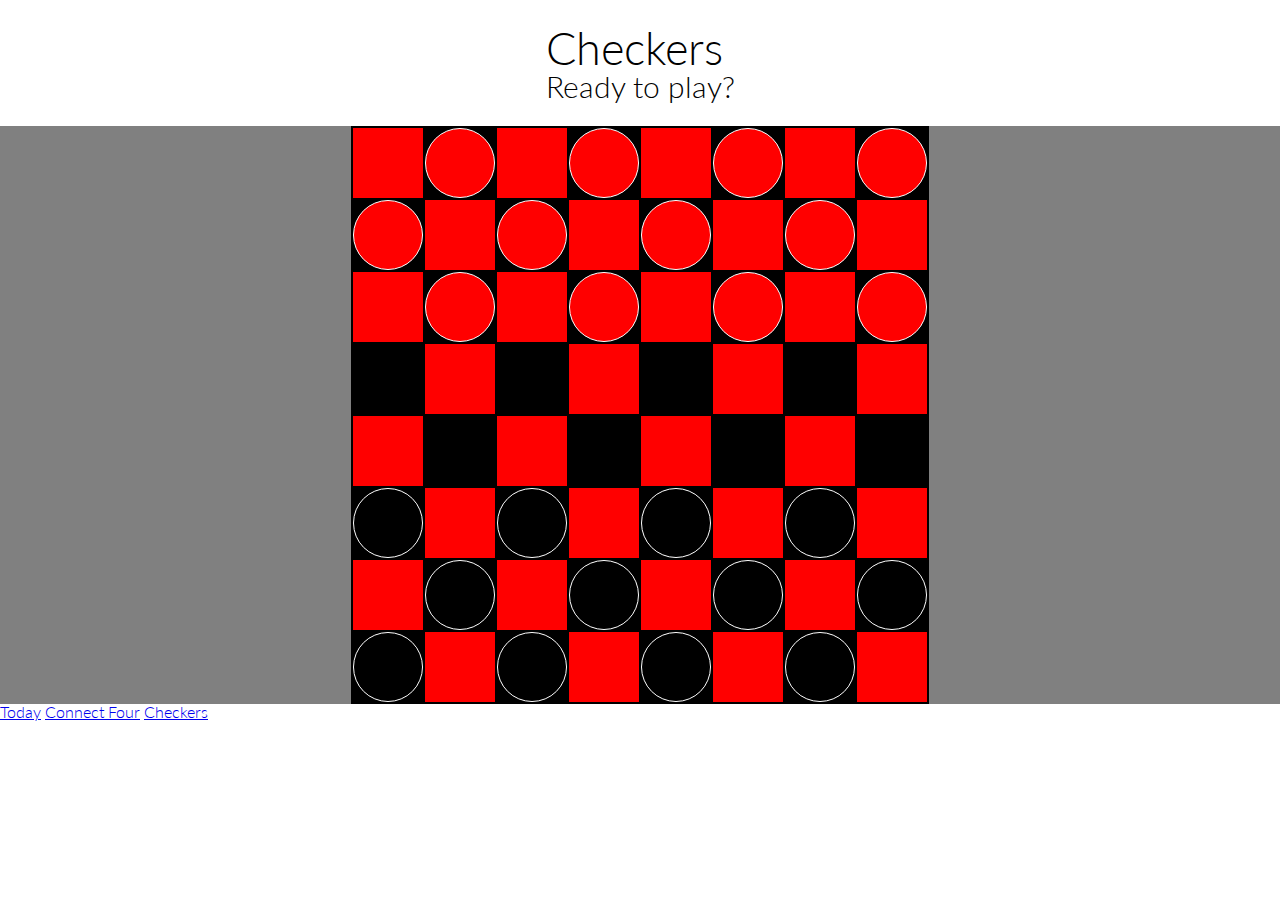
==== checkers/index.html @ e7a09c95 "completed full checkers game" ====
<!DOCTYPE html>
<html>

<head>
    <meta charset="utf-8">
    <title>Checkers!</title>
    <link rel="stylesheet" href="assets/stylesheets/reset.css" />
    <link href="https://fonts.googleapis.com/css?family=Lato:100,300,400,700,900" rel="stylesheet">
    <link rel="stylesheet" href="assets/stylesheets/main.css" />
    <script src="https://code.jquery.com/jquery-3.1.0.js"></script>
    <!-- <script type="text/javascript" src="../../../node_modules/jquery/dist/jquery.min.js"></script> -->


</head>

<body>
    <header class="container">
        <hgroup class="container">
            <h1>Checkers</h1>
            <h3 class="">Ready to play?</h3>
        </hgroup>

    </header>

    <main class="container">
        <aside class="container red">
            <h2 class="player-aside"></h2>
            <div class="container holding-space">

            </div>

            <!-- //red Name
            //red pieces
            //red pawns left
            //red kings -->

        </aside>

        <article class="container board">
            <!-- figures and divs will be created here -->
        </article>

        <aside class="container black">
            <h2 class="player-aside"></h2>
            <div class="container holding-space">

            </div>
            <!-- //black Name
            //black pieces
            //black pawns left
            //black kings -->

        </aside>
    </main>


    <footer class = "container">
      <nav>
          <a href="../../index.html">Today</a>
          <!-- <a href="../../future.html">Up Next</a> -->
          <a href="index.html">Connect Four</a>
          <a href="../checkers/index.html">Checkers</a>

      </nav>

    </footer>

    <script src="assets/scripts/app.js"></script>
</body>

</html>
---- checkers/assets/stylesheets/main.css ----
/*
====
Custom styles
====
*/

/* link for font reference
<link href="https://fonts.googleapis.com/css?family=Lato:100,300,400,700,900" rel="stylesheet">

*/
body {
    font-family: "Lato", Trebuchet, sans-serif;
    font-weight: 300;

}
em{
  font-style:italic;
}

strong{
  font-weight:700;
}


    /*
====
Grid styles
====
*/

*, *:before, *:after {
    -webkit-box-sizing: border-box;
    -moz-box-sizing: border-box;
    -ms-box-sizing: border-box;
    box-sizing: border-box;
    max-width: 100%;
    max-height: 100%;
}

.container {
    display: flex;
}




    /*
====
Typography
====
*/


h1 {
    font-size: 45px;
}

h2 {
    font-size: 40px;
    text-align: center;
    font-weight: 400;
}

.player-aside{
  margin-bottom: 20px;
}

h3 {
    font-size: 30px;
}



    /*
====
Buttons
====
*/



    /*
====
Links
====
*/

    /*
====
Navigation
====
*/



    /*
====
Images
*/



    /*
====
Header
====
*/
header{
  padding-top:2%;
  padding-bottom:2%;
  justify-content: space-around;

}
hgroup{
  flex-direction: column;
}


    /*
====
Main body
====
*/

main{
  justify-content: space-around;;

}

.board{

  background-color:red;
  border:solid black 1px;
  flex-direction: column-reverse;;
}

aside{
  width: 100%;
  background-color:grey;
  flex-direction: column;
  align-items: center;
}
.holding-space .space{
  flex-direction:column;
  justify-content: space-around;
  text-align: center;
}

.holding-space{
  flex-direction:row;
  flex-wrap: wrap;
  justify-content: space-around;

}

.space{
  width:70px;
  height:70px;

}
figure{
  border:solid black 1px;
}

.space{
  border-radius: 50%;
}

    /*
====
Footer
====
*/
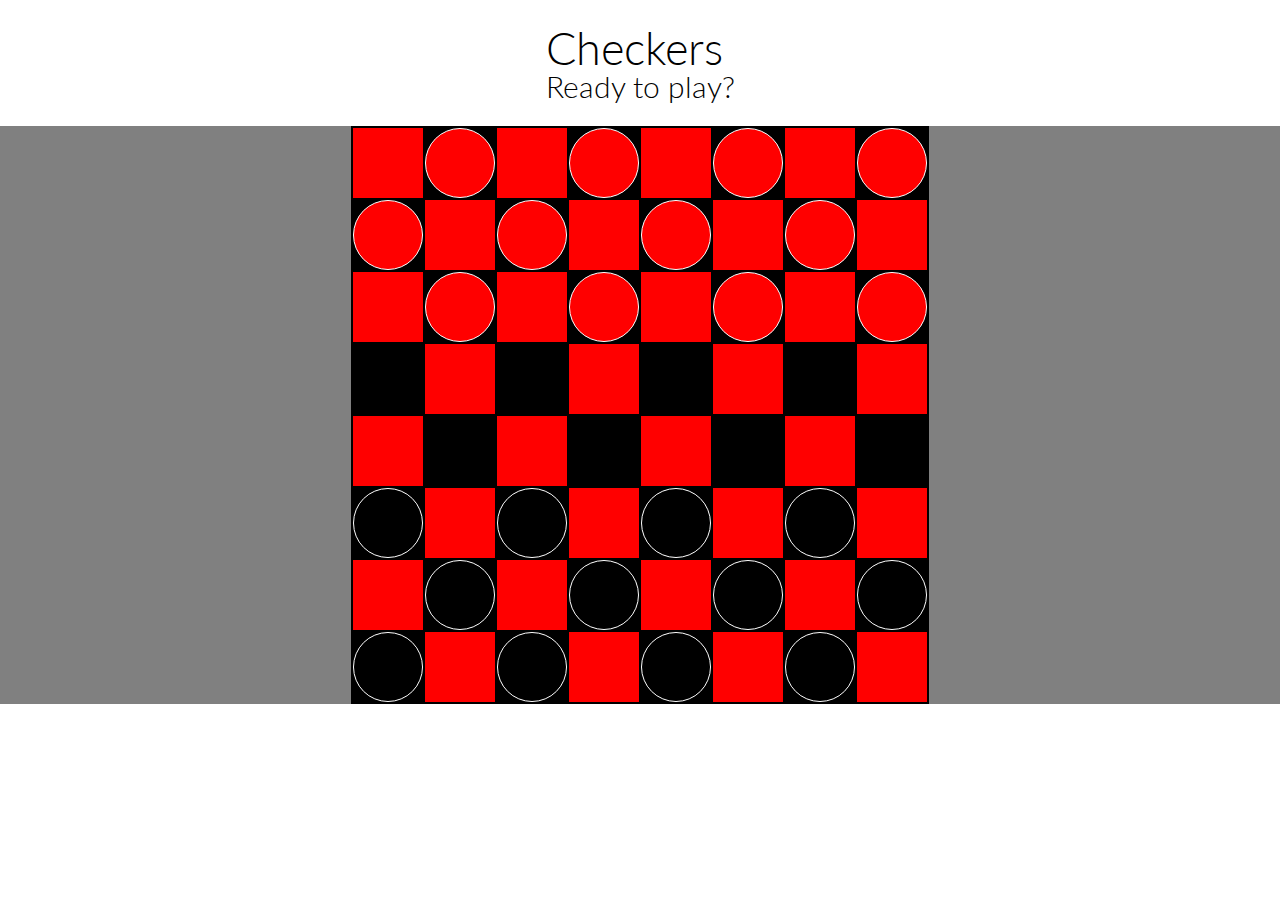
==== commit 1806d6ee: "removed nav - submitting this as standalone page" ====
--- a/checkers/index.html
+++ b/checkers/index.html
@@ -55,13 +55,7 @@
 
 
     <footer class = "container">
-      <nav>
-          <a href="../../index.html">Today</a>
-          <!-- <a href="../../future.html">Up Next</a> -->
-          <a href="index.html">Connect Four</a>
-          <a href="../checkers/index.html">Checkers</a>
-
-      </nav>
+      
 
     </footer>
 
